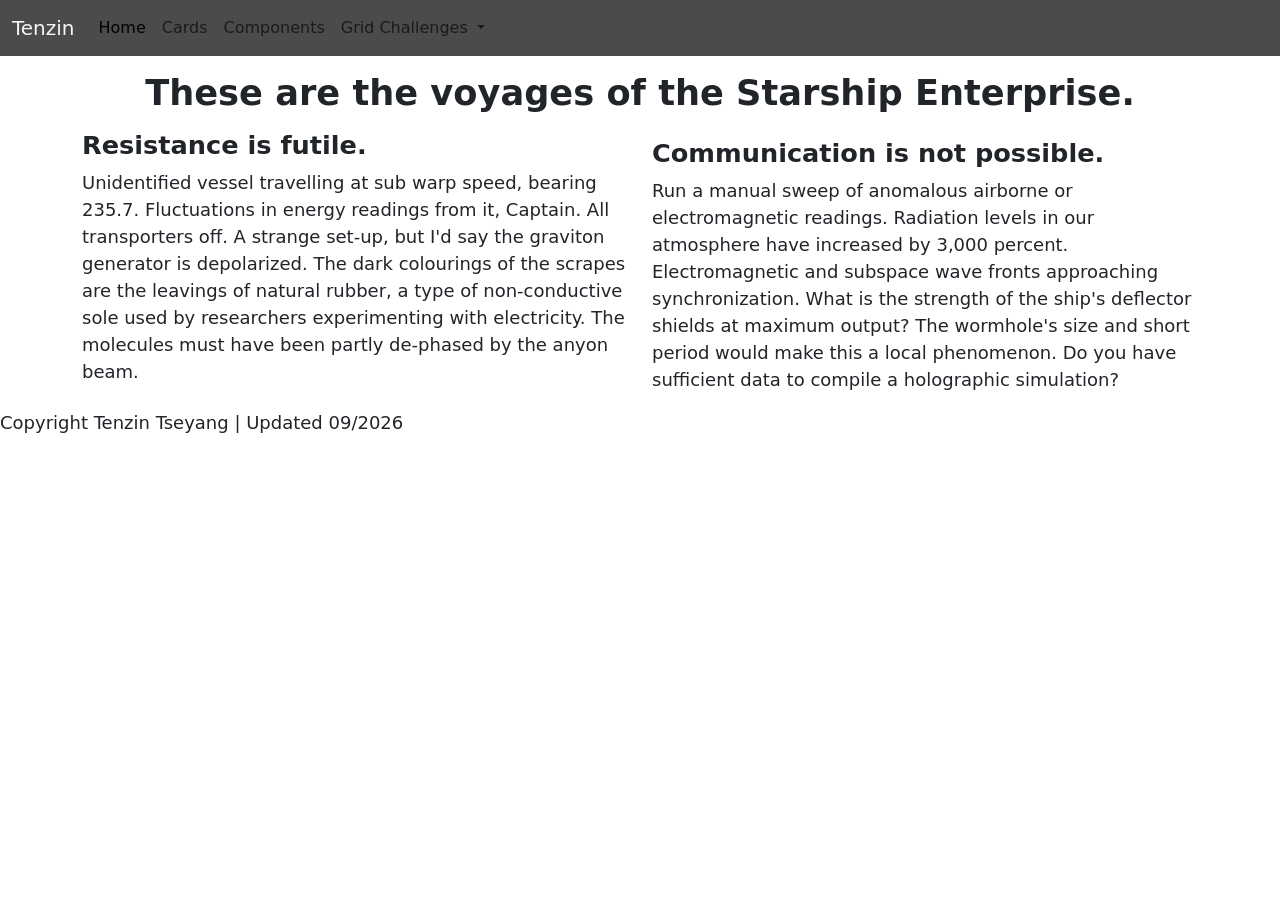
==== index.html @ 37553d27 "copy" ====
<!doctype html>
<html lang="en">
  <head>
    <meta charset="utf-8">
    <meta name="viewport" content="width=device-width, initial-scale=1">
    <title>Bootstrap demo</title>
    <link href="https://cdn.jsdelivr.net/npm/bootstrap@5.3.8/dist/css/bootstrap.min.css" rel="stylesheet" integrity="sha384-sRIl4kxILFvY47J16cr9ZwB07vP4J8+LH7qKQnuqkuIAvNWLzeN8tE5YBujZqJLB" crossorigin="anonymous">
    <link rel="stylesheet" href="css/style.css">
<!-- Google Fonts -->
    <link rel="preconnect" href="https://fonts.googleapis.com">
      <link rel="preconnect" href="https://fonts.gstatic.com" crossorigin>
      <link href="https://fonts.googleapis.com/css2?family=Poppins:ital,wght@0,100;0,200;0,300;0,400;0,500;0,600;0,700;0,800;0,900;1,100;1,200;1,300;1,400;1,500;1,600;1,700;1,800;1,900&display=swap" rel="stylesheet">
  </head>
  <body>
    <nav class="navbar navbar-expand-lg bg-body-tertiary sticky-top">
      <div class="container-fluid">
        <a class="navbar-brand" href="#">Tenzin</a>
        <button class="navbar-toggler" type="button" data-bs-toggle="collapse" data-bs-target="#navbarNavDropdown" aria-controls="navbarNavDropdown" aria-expanded="false" aria-label="Toggle navigation">
          <span class="navbar-toggler-icon"></span>
        </button>
        <div class="collapse navbar-collapse" id="navbarNavDropdown">
          <ul class="navbar-nav">
            <li class="nav-item">
              <a class="nav-link active" aria-current="page" href="#">Home</a>
            </li>
            <li class="nav-item">
              <a class="nav-link" href="#">Cards</a>
            </li>
            <li class="nav-item">
              <a class="nav-link" href="#">Components</a>
            </li>
            <li class="nav-item dropdown">
              <a class="nav-link dropdown-toggle" href="#" role="button" data-bs-toggle="dropdown" aria-expanded="false">
                Grid Challenges
              </a>
              <ul class="dropdown-menu">
                <li><a class="dropdown-item" href="#">Challenge 1</a></li>
                <li><a class="dropdown-item" href="#">Challenge 2</a></li>
                <li><a class="dropdown-item" href="#">Challenge 3</a></li>
              </ul>
            </li>
          </ul>
        </div>
      </div>
    </nav>
    <div class="container-lg">
        <div class="row pt-3">
          <div class="text-center">
            <h1>These are the voyages of the Starship Enterprise.</h1>
          </div>
        <div class="col lg-6 pt-2">
          <h2>Resistance is futile.</h2>
          <p>Unidentified vessel travelling at sub warp speed, bearing 235.7. Fluctuations in energy readings from it, Captain. All transporters off. A strange set-up, but I'd say the graviton generator is depolarized. The dark colourings of the scrapes are the leavings of natural rubber, a type of non-conductive sole used by researchers experimenting with electricity. The molecules must have been partly de-phased by the anyon beam.</p></div>
        <div class="col lg-6 pt-3">
          <h2>Communication is not possible.</h2>
          <p>Run a manual sweep of anomalous airborne or electromagnetic readings. Radiation levels in our atmosphere have increased by 3,000 percent. Electromagnetic and subspace wave fronts approaching synchronization. What is the strength of the ship's deflector shields at maximum output? The wormhole's size and short period would make this a local phenomenon. Do you have sufficient data to compile a holographic simulation?</p></div>

      </div>
    </div> <!-- Close container -->
    <div class="footer.footer-cy">
      <p>Copyright Tenzin Tseyang | Updated 09/2026</p>
    </div>

    <script src="https://cdn.jsdelivr.net/npm/bootstrap@5.3.8/dist/js/bootstrap.bundle.min.js" integrity="sha384-FKyoEForCGlyvwx9Hj09JcYn3nv7wiPVlz7YYwJrWVcXK/BmnVDxM+D2scQbITxI" crossorigin="anonymous"></script>
  </body>
</html>
---- css/style.css ----
@charset "UTF-8";
/*CSS Document*/

.pink-col{
    background-color: pink;
    color: white;
}

.purple-col{
    background-color: purple;
    color: white;
}
.blue-col{
    background-color: blue;
    color:white;
}

.poppins-thin {
    font-family: "Poppins", sans-serif;
    font-weight: 100;
    font-style: normal;
}

.poppins-extralight {
    font-family: "Poppins", sans-serif;
    font-weight: 200;
    font-style: normal;
}

.poppins-light {
    font-family: "Poppins", sans-serif;
    font-weight: 300;
    font-style: normal;
}

.poppins-regular {
    font-family: "Poppins", sans-serif;
    font-weight: 400;
    font-style: normal;
}

.poppins-medium {
    font-family: "Poppins", sans-serif;
    font-weight: 500;
    font-style: normal;
}

.poppins-semibold {
    font-family: "Poppins", sans-serif;
    font-weight: 600;
    font-style: normal;
}

.poppins-bold {
    font-family: "Poppins", sans-serif;
    font-weight: 700;
    font-style: normal;
}

.poppins-extrabold {
    font-family: "Poppins", sans-serif;
    font-weight: 800;
    font-style: normal;
}

.poppins-black {
    font-family: "Poppins", sans-serif;
    font-weight: 900;
    font-style: normal;
}

.poppins-thin-italic {
    font-family: "Poppins", sans-serif;
    font-weight: 100;
    font-style: italic;
}

.poppins-extralight-italic {
    font-family: "Poppins", sans-serif;
    font-weight: 200;
    font-style: italic;
}

.poppins-light-italic {
    font-family: "Poppins", sans-serif;
    font-weight: 300;
    font-style: italic;
}

.poppins-regular-italic {
    font-family: "Poppins", sans-serif;
    font-weight: 400;
    font-style: italic;
}

.poppins-medium-italic {
    font-family: "Poppins", sans-serif;
    font-weight: 500;
    font-style: italic;
}

.poppins-semibold-italic {
    font-family: "Poppins", sans-serif;
    font-weight: 600;
    font-style: italic;
}

.poppins-bold-italic {
    font-family: "Poppins", sans-serif;
    font-weight: 700;
    font-style: italic;
}

.poppins-extrabold-italic {
    font-family: "Poppins", sans-serif;
    font-weight: 800;
    font-style: italic;
}

.poppins-black-italic {
    font-family: "Poppins", sans-serif;
    font-weight: 900;
    font-style: italic;
}

h1{
    font-size: 2.2rem;
    font-weight: 700;
}

h2{
    font-size: 1.60rem;
    font-weight: 700;
}

h3{
    font-size: 1.45rem;
    font-weight: 700;
}

h4{
    font-size: 1.30rem;
    font-weight: 400;
}

p{
    font-size: 18px;
    font-weight: 400;
}

.bg-body-tertiary{
    background-color: rgba(75,75,75,1.0) !important;
}
.navbar-brand{
    color:rgba(245,245,245,1.00) !important;
}
.navlink{
    color:rgba(200,200,200,1.00) !important;
}
.navlink:hover{
    color:#ffffff !important;
}
.navbar.active{
    color:#ffffff !important;
}
.navbar.toggler{
    filter: invert(100%) 
}
.footer-cy{
    text-align:center
}
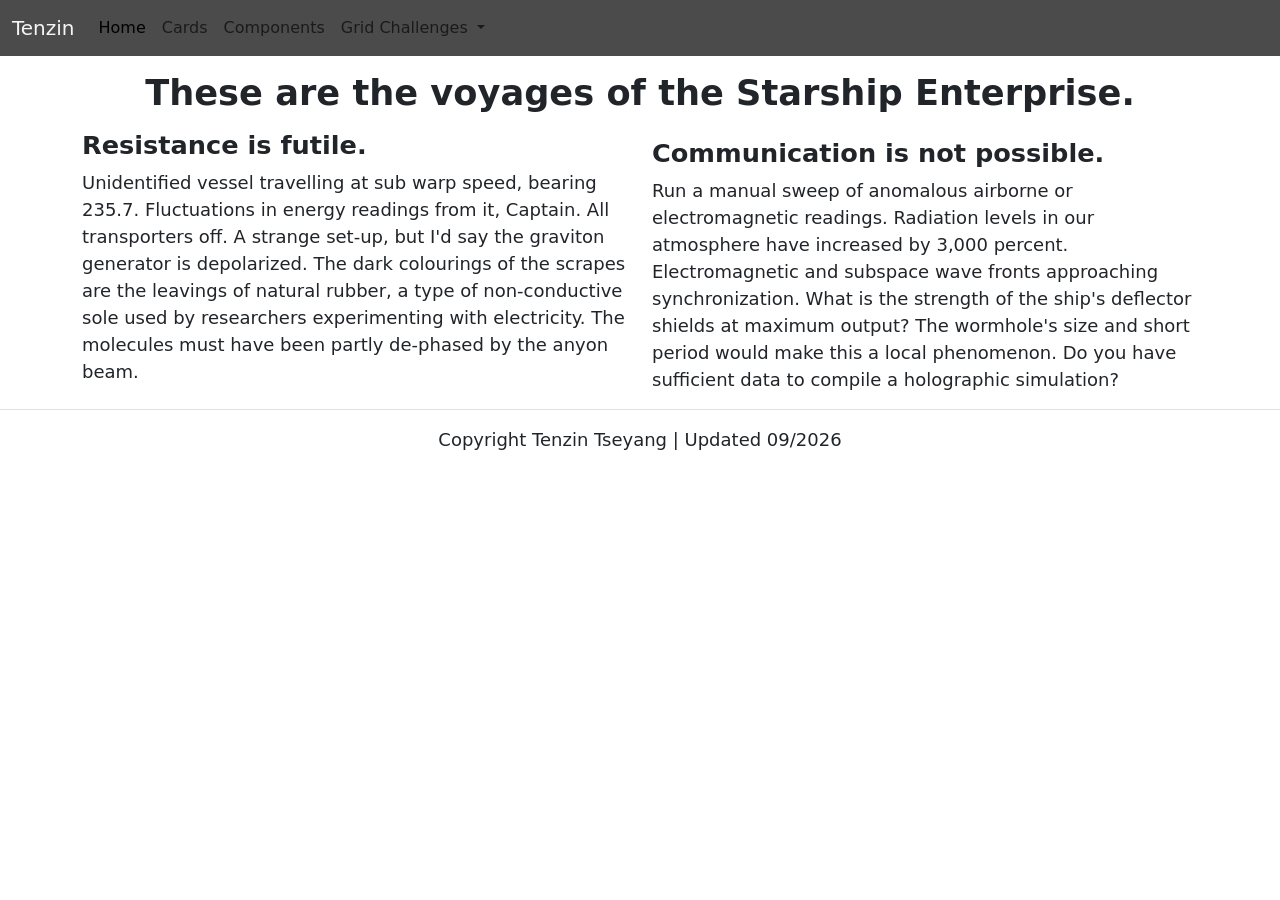
==== commit ebf5cb8a: "footer" ====
--- a/index.html
+++ b/index.html
@@ -57,7 +57,7 @@
 
       </div>
     </div> <!-- Close container -->
-    <div class="footer.footer-cy">
+    <div class="footer footer-tt border-top py-3">
       <p>Copyright Tenzin Tseyang | Updated 09/2026</p>
     </div>
 
--- a/css/style.css
+++ b/css/style.css
@@ -166,6 +166,6 @@
 .navbar.toggler{
     filter: invert(100%) 
 }
-.footer-cy{
+.footer-tt{
     text-align:center
 }
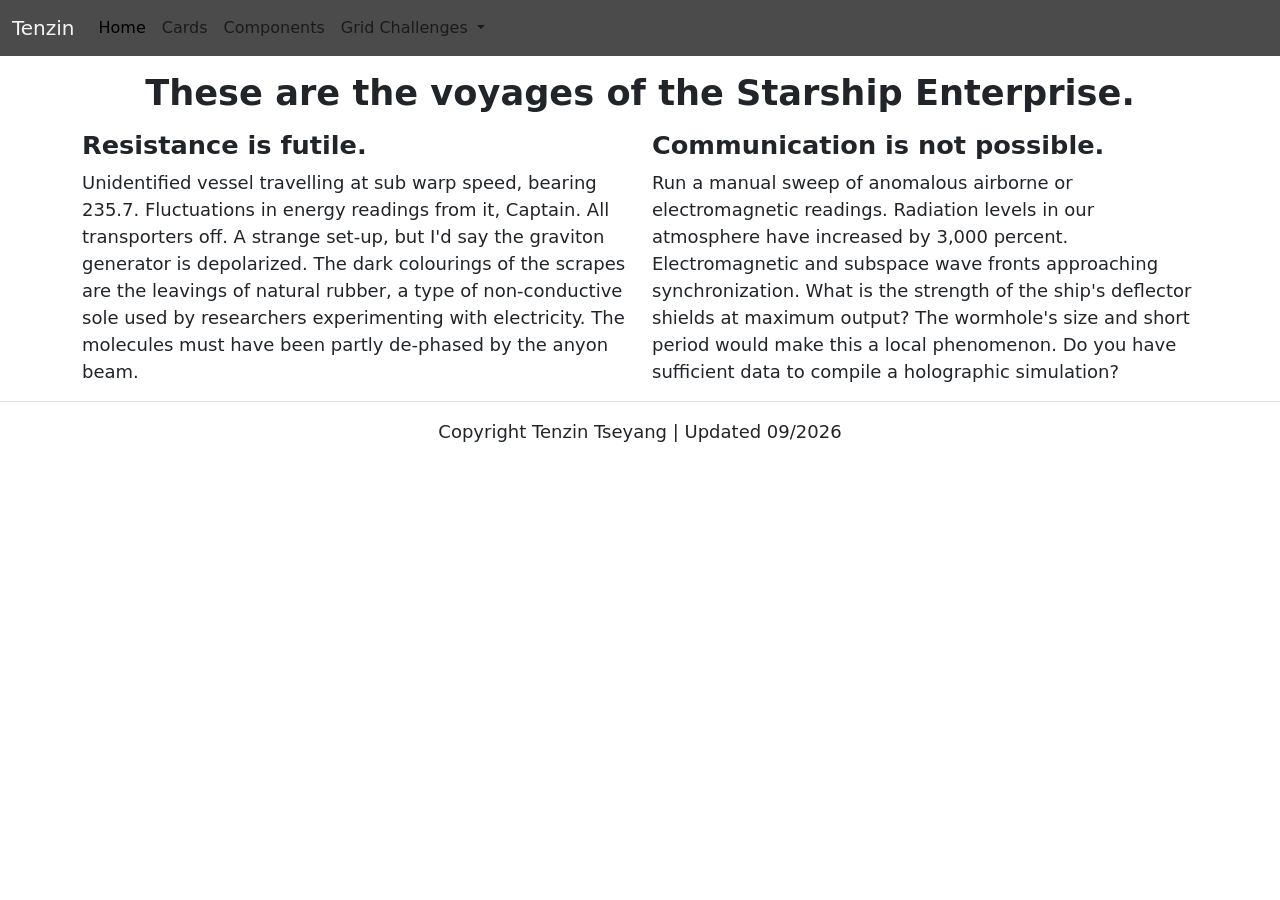
==== commit 6c368ac1: "save" ====
--- a/index.html
+++ b/index.html
@@ -24,43 +24,44 @@
               <a class="nav-link active" aria-current="page" href="#">Home</a>
             </li>
             <li class="nav-item">
-              <a class="nav-link" href="#">Cards</a>
+              <a class="nav-link" href="subpages/cards.html">Cards</a>
             </li>
             <li class="nav-item">
-              <a class="nav-link" href="#">Components</a>
+              <a class="nav-link" href="subpages/component.html">Components</a>
             </li>
             <li class="nav-item dropdown">
               <a class="nav-link dropdown-toggle" href="#" role="button" data-bs-toggle="dropdown" aria-expanded="false">
                 Grid Challenges
               </a>
               <ul class="dropdown-menu">
-                <li><a class="dropdown-item" href="#">Challenge 1</a></li>
-                <li><a class="dropdown-item" href="#">Challenge 2</a></li>
-                <li><a class="dropdown-item" href="#">Challenge 3</a></li>
+                <li><a class="dropdown-item" href="gridChallenges/grid1.html">Challenge 1</a></li>
+                <li><a class="dropdown-item" href="gridChallenges/grid2.html">Challenge 2</a></li>
+                <li><a class="dropdown-item" href="gridChallenges/grid3.html">Challenge 3</a></li>
               </ul>
             </li>
           </ul>
         </div>
       </div>
     </nav>
+    
     <div class="container-lg">
-        <div class="row pt-3">
-          <div class="text-center">
+      <div class="row pt-3">
+        <div class="text-center">
             <h1>These are the voyages of the Starship Enterprise.</h1>
-          </div>
+        </div>
         <div class="col lg-6 pt-2">
           <h2>Resistance is futile.</h2>
           <p>Unidentified vessel travelling at sub warp speed, bearing 235.7. Fluctuations in energy readings from it, Captain. All transporters off. A strange set-up, but I'd say the graviton generator is depolarized. The dark colourings of the scrapes are the leavings of natural rubber, a type of non-conductive sole used by researchers experimenting with electricity. The molecules must have been partly de-phased by the anyon beam.</p></div>
-        <div class="col lg-6 pt-3">
+        <div class="col lg-6 pt-2">
           <h2>Communication is not possible.</h2>
           <p>Run a manual sweep of anomalous airborne or electromagnetic readings. Radiation levels in our atmosphere have increased by 3,000 percent. Electromagnetic and subspace wave fronts approaching synchronization. What is the strength of the ship's deflector shields at maximum output? The wormhole's size and short period would make this a local phenomenon. Do you have sufficient data to compile a holographic simulation?</p></div>
 
+
       </div>
-    </div> <!-- Close container -->
-    <div class="footer footer-tt border-top py-3">
-      <p>Copyright Tenzin Tseyang | Updated 09/2026</p>
-    </div>
-
+  </div> <!-- Close container -->
+  <div class="footer footer-tt border-top py-3">
+    <p>Copyright Tenzin Tseyang | Updated 09/2026</p>
+</div>
     <script src="https://cdn.jsdelivr.net/npm/bootstrap@5.3.8/dist/js/bootstrap.bundle.min.js" integrity="sha384-FKyoEForCGlyvwx9Hj09JcYn3nv7wiPVlz7YYwJrWVcXK/BmnVDxM+D2scQbITxI" crossorigin="anonymous"></script>
   </body>
 </html>
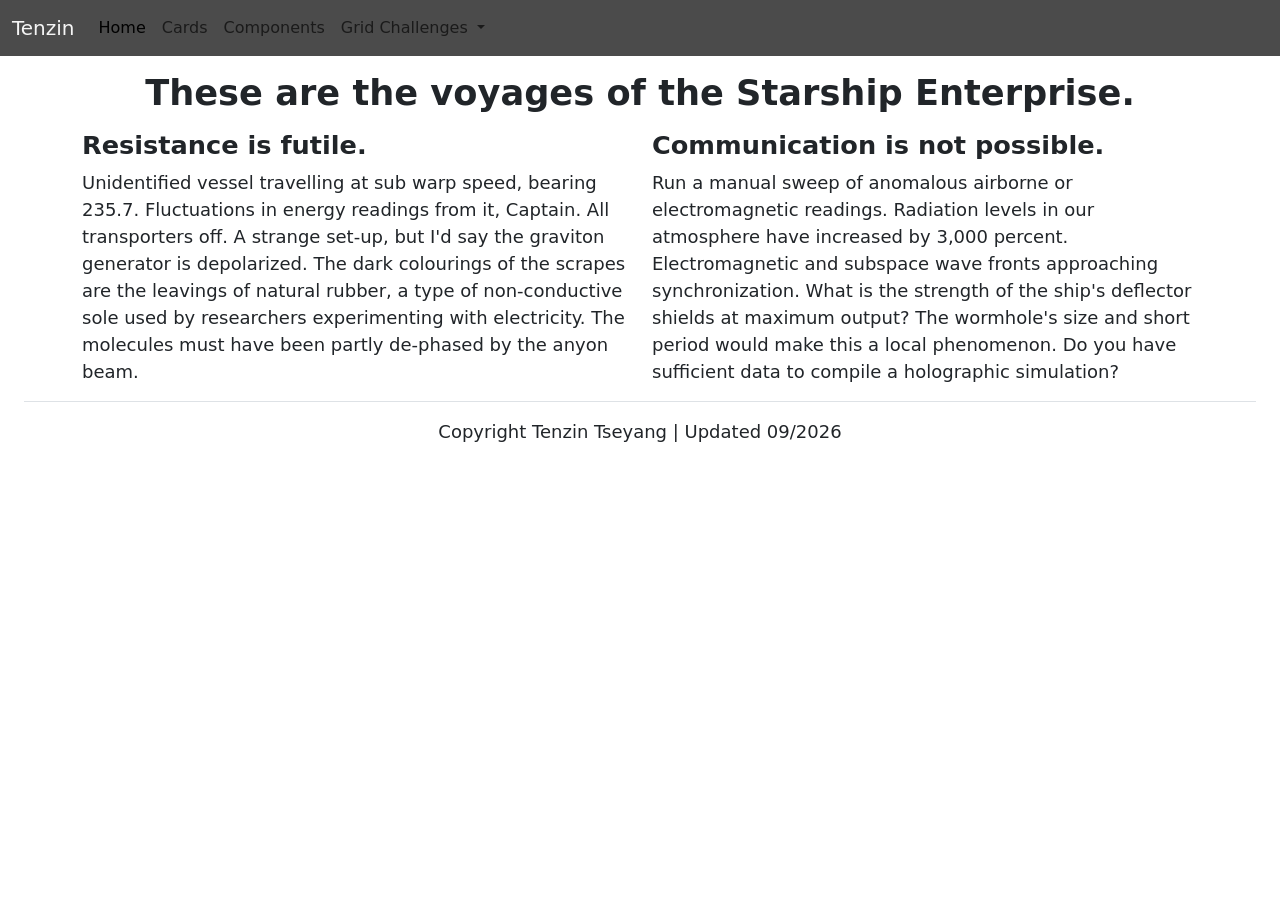
==== commit 3eae18fe: "save" ====
--- a/index.html
+++ b/index.html
@@ -59,7 +59,7 @@
 
       </div>
   </div> <!-- Close container -->
-  <div class="footer footer-tt border-top py-3">
+<div class="footer footer-tt border-top py-3 mx-4">
     <p>Copyright Tenzin Tseyang | Updated 09/2026</p>
 </div>
     <script src="https://cdn.jsdelivr.net/npm/bootstrap@5.3.8/dist/js/bootstrap.bundle.min.js" integrity="sha384-FKyoEForCGlyvwx9Hj09JcYn3nv7wiPVlz7YYwJrWVcXK/BmnVDxM+D2scQbITxI" crossorigin="anonymous"></script>
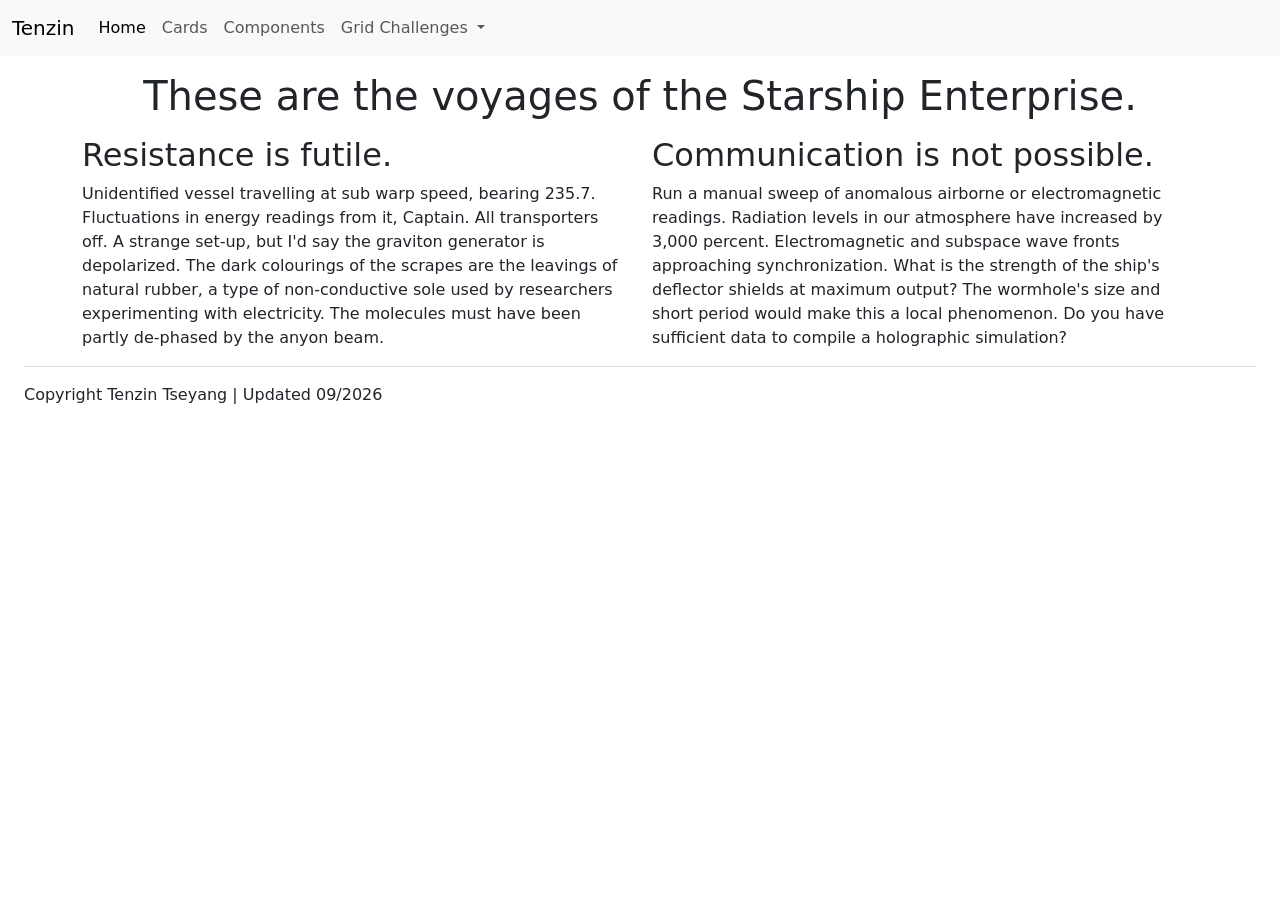
==== commit eae5d481: "sa" ====
--- a/index.html
+++ b/index.html
@@ -5,7 +5,7 @@
     <meta name="viewport" content="width=device-width, initial-scale=1">
     <title>Bootstrap demo</title>
     <link href="https://cdn.jsdelivr.net/npm/bootstrap@5.3.8/dist/css/bootstrap.min.css" rel="stylesheet" integrity="sha384-sRIl4kxILFvY47J16cr9ZwB07vP4J8+LH7qKQnuqkuIAvNWLzeN8tE5YBujZqJLB" crossorigin="anonymous">
-    <link rel="stylesheet" href="css/style.css">
+    <link rel="stylesheet" href="..css/style.css">
 <!-- Google Fonts -->
     <link rel="preconnect" href="https://fonts.googleapis.com">
       <link rel="preconnect" href="https://fonts.gstatic.com" crossorigin>
@@ -60,7 +60,7 @@
       </div>
   </div> <!-- Close container -->
 <div class="footer footer-tt border-top py-3 mx-4">
-    <p>Copyright Tenzin Tseyang | Updated 09/2026</p>
+    <p class="footer-text">Copyright Tenzin Tseyang | Updated 09/2026</p>
 </div>
     <script src="https://cdn.jsdelivr.net/npm/bootstrap@5.3.8/dist/js/bootstrap.bundle.min.js" integrity="sha384-FKyoEForCGlyvwx9Hj09JcYn3nv7wiPVlz7YYwJrWVcXK/BmnVDxM+D2scQbITxI" crossorigin="anonymous"></script>
   </body>
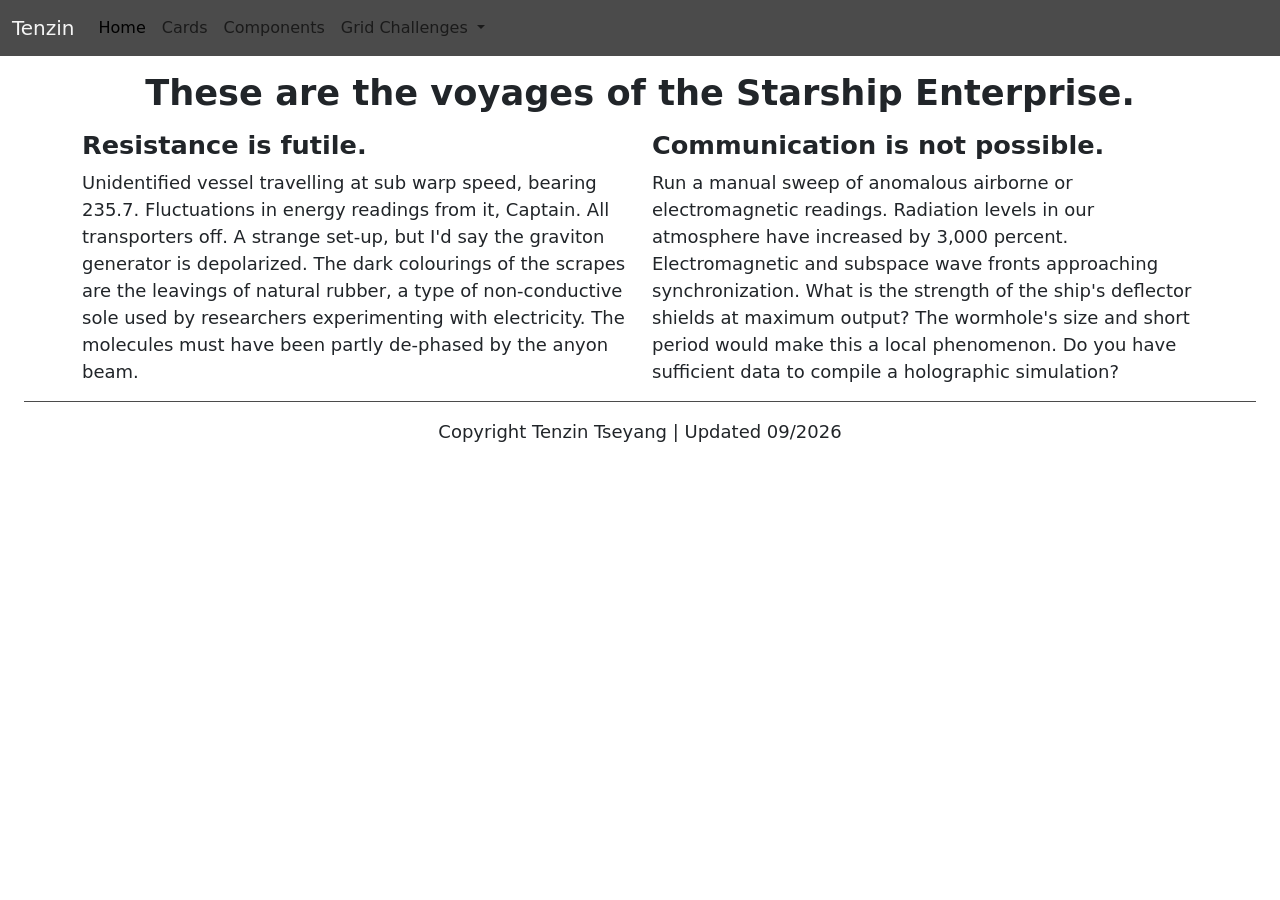
==== commit 4429752a: "save" ====
--- a/index.html
+++ b/index.html
@@ -5,7 +5,7 @@
     <meta name="viewport" content="width=device-width, initial-scale=1">
     <title>Bootstrap demo</title>
     <link href="https://cdn.jsdelivr.net/npm/bootstrap@5.3.8/dist/css/bootstrap.min.css" rel="stylesheet" integrity="sha384-sRIl4kxILFvY47J16cr9ZwB07vP4J8+LH7qKQnuqkuIAvNWLzeN8tE5YBujZqJLB" crossorigin="anonymous">
-    <link rel="stylesheet" href="..css/style.css">
+    <link rel="stylesheet" href="css/style.css">
 <!-- Google Fonts -->
     <link rel="preconnect" href="https://fonts.googleapis.com">
       <link rel="preconnect" href="https://fonts.gstatic.com" crossorigin>
--- a/css/style.css
+++ b/css/style.css
@@ -0,0 +1,173 @@
+@charset "UTF-8";
+/*CSS Document*/
+
+.pink-col{
+    background-color: pink;
+    color: white;
+}
+
+.purple-col{
+    background-color: purple;
+    color: white;
+}
+.blue-col{
+    background-color: blue;
+    color:white;
+}
+
+.poppins-thin {
+    font-family: "Poppins", sans-serif;
+    font-weight: 100;
+    font-style: normal;
+}
+
+.poppins-extralight {
+    font-family: "Poppins", sans-serif;
+    font-weight: 200;
+    font-style: normal;
+}
+
+.poppins-light {
+    font-family: "Poppins", sans-serif;
+    font-weight: 300;
+    font-style: normal;
+}
+
+.poppins-regular {
+    font-family: "Poppins", sans-serif;
+    font-weight: 400;
+    font-style: normal;
+}
+
+.poppins-medium {
+    font-family: "Poppins", sans-serif;
+    font-weight: 500;
+    font-style: normal;
+}
+
+.poppins-semibold {
+    font-family: "Poppins", sans-serif;
+    font-weight: 600;
+    font-style: normal;
+}
+
+.poppins-bold {
+    font-family: "Poppins", sans-serif;
+    font-weight: 700;
+    font-style: normal;
+}
+
+.poppins-extrabold {
+    font-family: "Poppins", sans-serif;
+    font-weight: 800;
+    font-style: normal;
+}
+
+.poppins-black {
+    font-family: "Poppins", sans-serif;
+    font-weight: 900;
+    font-style: normal;
+}
+
+.poppins-thin-italic {
+    font-family: "Poppins", sans-serif;
+    font-weight: 100;
+    font-style: italic;
+}
+
+.poppins-extralight-italic {
+    font-family: "Poppins", sans-serif;
+    font-weight: 200;
+    font-style: italic;
+}
+
+.poppins-light-italic {
+    font-family: "Poppins", sans-serif;
+    font-weight: 300;
+    font-style: italic;
+}
+
+.poppins-regular-italic {
+    font-family: "Poppins", sans-serif;
+    font-weight: 400;
+    font-style: italic;
+}
+
+.poppins-medium-italic {
+    font-family: "Poppins", sans-serif;
+    font-weight: 500;
+    font-style: italic;
+}
+
+.poppins-semibold-italic {
+    font-family: "Poppins", sans-serif;
+    font-weight: 600;
+    font-style: italic;
+}
+
+.poppins-bold-italic {
+    font-family: "Poppins", sans-serif;
+    font-weight: 700;
+    font-style: italic;
+}
+
+.poppins-extrabold-italic {
+    font-family: "Poppins", sans-serif;
+    font-weight: 800;
+    font-style: italic;
+}
+
+.poppins-black-italic {
+    font-family: "Poppins", sans-serif;
+    font-weight: 900;
+    font-style: italic;
+}
+
+h1{
+    font-size: 2.2rem;
+    font-weight: 700;
+}
+
+h2{
+    font-size: 1.60rem;
+    font-weight: 700;
+}
+
+h3{
+    font-size: 1.45rem;
+    font-weight: 700;
+}
+
+h4{
+    font-size: 1.30rem;
+    font-weight: 400;
+}
+
+p{
+    font-size: 18px;
+    font-weight: 400;
+}
+
+.bg-body-tertiary{
+    background-color: rgba(75,75,75,1.0) !important;
+}
+.navbar-brand{
+    color:rgba(245,245,245,1.00) !important;
+}
+.navlink{
+    color:rgba(200,200,200,1.00) !important;
+}
+.navlink:hover{
+    color:#ffffff !important;
+}
+.navbar.active{
+    color:#ffffff !important;
+}
+.navbar.toggler{
+    filter: invert(100%) 
+}
+.footer-tt{
+    text-align:center;
+    border-color: rgba(75,75,75,1.0) !important;
+}
+.footer-text{font}
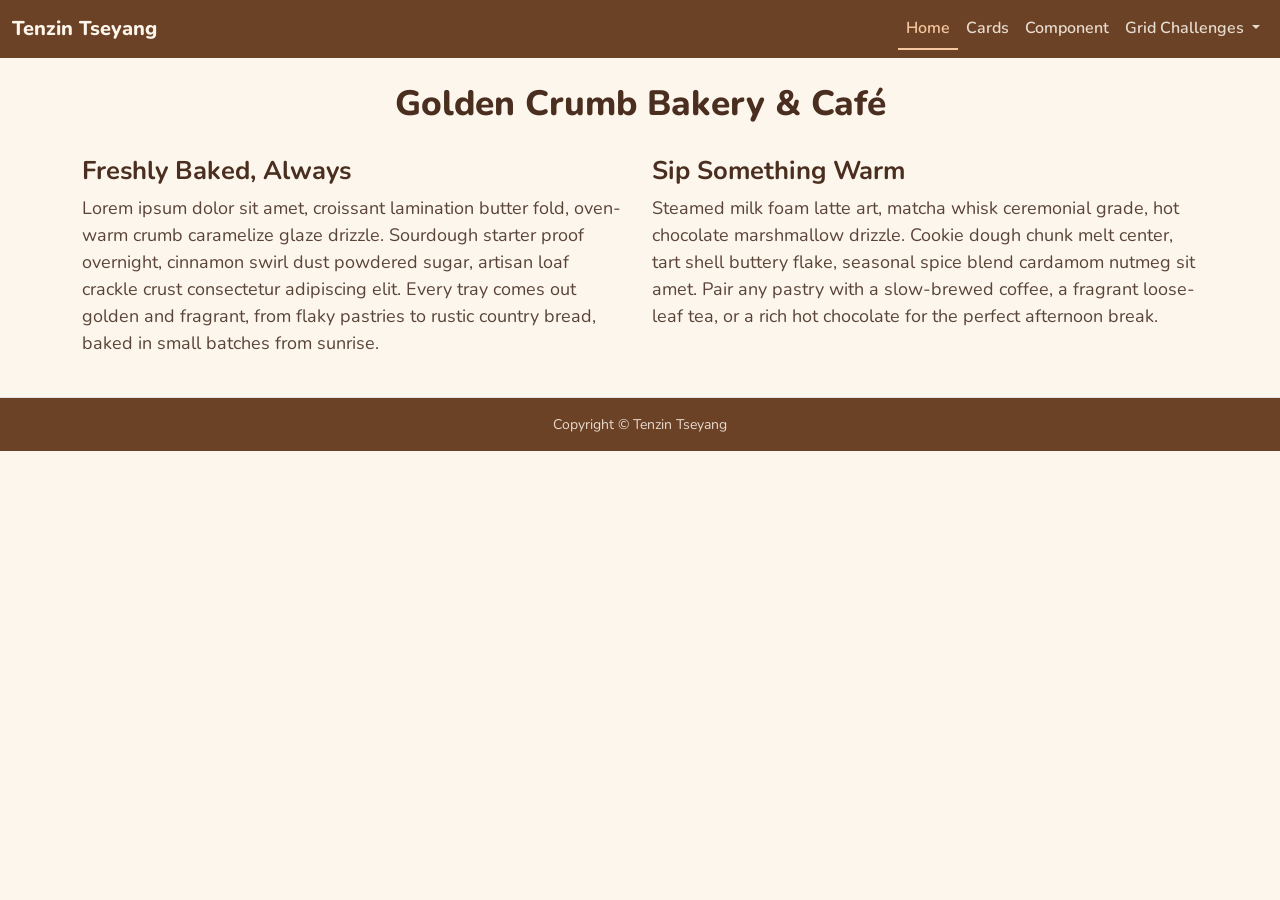
==== commit 250e084b: "Complete Bootstrap assignment and responsive design Co-Authored-By: Claude Sonnet 5 <noreply@anthrop" ====
--- a/index.html
+++ b/index.html
@@ -3,65 +3,68 @@
   <head>
     <meta charset="utf-8">
     <meta name="viewport" content="width=device-width, initial-scale=1">
-    <title>Bootstrap demo</title>
+    <title>Golden Crumb Bakery &amp; Café</title>
     <link href="https://cdn.jsdelivr.net/npm/bootstrap@5.3.8/dist/css/bootstrap.min.css" rel="stylesheet" integrity="sha384-sRIl4kxILFvY47J16cr9ZwB07vP4J8+LH7qKQnuqkuIAvNWLzeN8tE5YBujZqJLB" crossorigin="anonymous">
     <link rel="stylesheet" href="css/style.css">
 <!-- Google Fonts -->
     <link rel="preconnect" href="https://fonts.googleapis.com">
-      <link rel="preconnect" href="https://fonts.gstatic.com" crossorigin>
-      <link href="https://fonts.googleapis.com/css2?family=Poppins:ital,wght@0,100;0,200;0,300;0,400;0,500;0,600;0,700;0,800;0,900;1,100;1,200;1,300;1,400;1,500;1,600;1,700;1,800;1,900&display=swap" rel="stylesheet">
+    <link rel="preconnect" href="https://fonts.gstatic.com" crossorigin>
+    <link href="https://fonts.googleapis.com/css2?family=Nunito:wght@400;600;700;800&display=swap" rel="stylesheet">
   </head>
   <body>
-    <nav class="navbar navbar-expand-lg bg-body-tertiary sticky-top">
+    <nav class="navbar navbar-expand-lg navbar-bakery sticky-top">
       <div class="container-fluid">
-        <a class="navbar-brand" href="#">Tenzin</a>
+        <a class="navbar-brand" href="index.html">Tenzin Tseyang</a>
         <button class="navbar-toggler" type="button" data-bs-toggle="collapse" data-bs-target="#navbarNavDropdown" aria-controls="navbarNavDropdown" aria-expanded="false" aria-label="Toggle navigation">
           <span class="navbar-toggler-icon"></span>
         </button>
         <div class="collapse navbar-collapse" id="navbarNavDropdown">
-          <ul class="navbar-nav">
+          <ul class="navbar-nav ms-auto">
             <li class="nav-item">
-              <a class="nav-link active" aria-current="page" href="#">Home</a>
+              <a class="nav-link active" aria-current="page" href="index.html">Home</a>
             </li>
             <li class="nav-item">
               <a class="nav-link" href="subpages/cards.html">Cards</a>
             </li>
             <li class="nav-item">
-              <a class="nav-link" href="subpages/component.html">Components</a>
+              <a class="nav-link" href="subpages/component.html">Component</a>
             </li>
             <li class="nav-item dropdown">
               <a class="nav-link dropdown-toggle" href="#" role="button" data-bs-toggle="dropdown" aria-expanded="false">
                 Grid Challenges
               </a>
-              <ul class="dropdown-menu">
-                <li><a class="dropdown-item" href="gridChallenges/grid1.html">Challenge 1</a></li>
-                <li><a class="dropdown-item" href="gridChallenges/grid2.html">Challenge 2</a></li>
-                <li><a class="dropdown-item" href="gridChallenges/grid3.html">Challenge 3</a></li>
+              <ul class="dropdown-menu dropdown-menu-end">
+                <li><a class="dropdown-item" href="gridChallenges/grid1.html">Grid Challenge 1</a></li>
+                <li><a class="dropdown-item" href="gridChallenges/grid2.html">Grid Challenge 2</a></li>
+                <li><a class="dropdown-item" href="gridChallenges/grid3.html">Grid Challenge 3</a></li>
               </ul>
             </li>
           </ul>
         </div>
       </div>
     </nav>
-    
+
     <div class="container-lg">
-      <div class="row pt-3">
-        <div class="text-center">
-            <h1>These are the voyages of the Starship Enterprise.</h1>
+      <div class="row pt-4">
+        <div class="col-12 text-center pb-2">
+          <h1>Golden Crumb Bakery &amp; Café</h1>
         </div>
-        <div class="col lg-6 pt-2">
-          <h2>Resistance is futile.</h2>
-          <p>Unidentified vessel travelling at sub warp speed, bearing 235.7. Fluctuations in energy readings from it, Captain. All transporters off. A strange set-up, but I'd say the graviton generator is depolarized. The dark colourings of the scrapes are the leavings of natural rubber, a type of non-conductive sole used by researchers experimenting with electricity. The molecules must have been partly de-phased by the anyon beam.</p></div>
-        <div class="col lg-6 pt-2">
-          <h2>Communication is not possible.</h2>
-          <p>Run a manual sweep of anomalous airborne or electromagnetic readings. Radiation levels in our atmosphere have increased by 3,000 percent. Electromagnetic and subspace wave fronts approaching synchronization. What is the strength of the ship's deflector shields at maximum output? The wormhole's size and short period would make this a local phenomenon. Do you have sufficient data to compile a holographic simulation?</p></div>
+      </div>
+      <div class="row pb-4">
+        <div class="col-12 col-lg-6 pt-3">
+          <h2>Freshly Baked, Always</h2>
+          <p>Lorem ipsum dolor sit amet, croissant lamination butter fold, oven-warm crumb caramelize glaze drizzle. Sourdough starter proof overnight, cinnamon swirl dust powdered sugar, artisan loaf crackle crust consectetur adipiscing elit. Every tray comes out golden and fragrant, from flaky pastries to rustic country bread, baked in small batches from sunrise.</p>
+        </div>
+        <div class="col-12 col-lg-6 pt-3">
+          <h2>Sip Something Warm</h2>
+          <p>Steamed milk foam latte art, matcha whisk ceremonial grade, hot chocolate marshmallow drizzle. Cookie dough chunk melt center, tart shell buttery flake, seasonal spice blend cardamom nutmeg sit amet. Pair any pastry with a slow-brewed coffee, a fragrant loose-leaf tea, or a rich hot chocolate for the perfect afternoon break.</p>
+        </div>
+      </div>
+    </div> <!-- Close container -->
 
-
-      </div>
-  </div> <!-- Close container -->
-<div class="footer footer-tt border-top py-3 mx-4">
-    <p class="footer-text">Copyright Tenzin Tseyang | Updated 09/2026</p>
-</div>
+    <div class="footer-bakery border-top py-3">
+      <p>Copyright &copy; Tenzin Tseyang</p>
+    </div>
     <script src="https://cdn.jsdelivr.net/npm/bootstrap@5.3.8/dist/js/bootstrap.bundle.min.js" integrity="sha384-FKyoEForCGlyvwx9Hj09JcYn3nv7wiPVlz7YYwJrWVcXK/BmnVDxM+D2scQbITxI" crossorigin="anonymous"></script>
   </body>
 </html>
--- a/css/style.css
+++ b/css/style.css
@@ -1,173 +1,184 @@
 @charset "UTF-8";
 /*CSS Document*/
 
-.pink-col{
-    background-color: pink;
-    color: white;
-}
-
-.purple-col{
-    background-color: purple;
-    color: white;
-}
-.blue-col{
-    background-color: blue;
-    color:white;
-}
-
-.poppins-thin {
-    font-family: "Poppins", sans-serif;
-    font-weight: 100;
-    font-style: normal;
-}
-
-.poppins-extralight {
-    font-family: "Poppins", sans-serif;
-    font-weight: 200;
-    font-style: normal;
-}
-
-.poppins-light {
-    font-family: "Poppins", sans-serif;
-    font-weight: 300;
-    font-style: normal;
-}
-
-.poppins-regular {
-    font-family: "Poppins", sans-serif;
+/* ---------- Google Font: Nunito (static weights, not variable) ---------- */
+.nunito-regular {
+    font-family: "Nunito", sans-serif;
     font-weight: 400;
     font-style: normal;
 }
 
-.poppins-medium {
-    font-family: "Poppins", sans-serif;
-    font-weight: 500;
-    font-style: normal;
-}
-
-.poppins-semibold {
-    font-family: "Poppins", sans-serif;
+.nunito-semibold {
+    font-family: "Nunito", sans-serif;
     font-weight: 600;
     font-style: normal;
 }
 
-.poppins-bold {
-    font-family: "Poppins", sans-serif;
+.nunito-bold {
+    font-family: "Nunito", sans-serif;
     font-weight: 700;
     font-style: normal;
 }
 
-.poppins-extrabold {
-    font-family: "Poppins", sans-serif;
+.nunito-extrabold {
+    font-family: "Nunito", sans-serif;
     font-weight: 800;
     font-style: normal;
 }
 
-.poppins-black {
-    font-family: "Poppins", sans-serif;
-    font-weight: 900;
-    font-style: normal;
+/* ---------- Base typography ---------- */
+body {
+    font-family: "Nunito", sans-serif;
+    font-weight: 400;
+    background-color: #FDF6EC;
+    color: #5A4438;
 }
 
-.poppins-thin-italic {
-    font-family: "Poppins", sans-serif;
-    font-weight: 100;
-    font-style: italic;
+h1 {
+    font-family: "Nunito", sans-serif;
+    font-size: 2.2rem;
+    font-weight: 800;
+    color: #4A2E1F;
 }
 
-.poppins-extralight-italic {
-    font-family: "Poppins", sans-serif;
-    font-weight: 200;
-    font-style: italic;
+h2 {
+    font-family: "Nunito", sans-serif;
+    font-size: 1.60rem;
+    font-weight: 700;
+    color: #4A2E1F;
 }
 
-.poppins-light-italic {
-    font-family: "Poppins", sans-serif;
-    font-weight: 300;
-    font-style: italic;
+h3 {
+    font-family: "Nunito", sans-serif;
+    font-size: 1.45rem;
+    font-weight: 700;
+    color: #4A2E1F;
 }
 
-.poppins-regular-italic {
-    font-family: "Poppins", sans-serif;
-    font-weight: 400;
-    font-style: italic;
+h4 {
+    font-family: "Nunito", sans-serif;
+    font-size: 1.30rem;
+    font-weight: 600;
+    color: #4A2E1F;
 }
 
-.poppins-medium-italic {
-    font-family: "Poppins", sans-serif;
-    font-weight: 500;
-    font-style: italic;
-}
-
-.poppins-semibold-italic {
-    font-family: "Poppins", sans-serif;
-    font-weight: 600;
-    font-style: italic;
-}
-
-.poppins-bold-italic {
-    font-family: "Poppins", sans-serif;
-    font-weight: 700;
-    font-style: italic;
-}
-
-.poppins-extrabold-italic {
-    font-family: "Poppins", sans-serif;
-    font-weight: 800;
-    font-style: italic;
-}
-
-.poppins-black-italic {
-    font-family: "Poppins", sans-serif;
-    font-weight: 900;
-    font-style: italic;
-}
-
-h1{
-    font-size: 2.2rem;
-    font-weight: 700;
-}
-
-h2{
-    font-size: 1.60rem;
-    font-weight: 700;
-}
-
-h3{
-    font-size: 1.45rem;
-    font-weight: 700;
-}
-
-h4{
-    font-size: 1.30rem;
-    font-weight: 400;
-}
-
-p{
+p {
     font-size: 18px;
     font-weight: 400;
 }
 
-.bg-body-tertiary{
-    background-color: rgba(75,75,75,1.0) !important;
+/* ---------- Navbar ---------- */
+.navbar-bakery {
+    background-color: #6B4226 !important;
 }
-.navbar-brand{
-    color:rgba(245,245,245,1.00) !important;
+.navbar-brand {
+    color: #FDF6EC !important;
+    font-weight: 800;
 }
-.navlink{
-    color:rgba(200,200,200,1.00) !important;
+.navbar-bakery .nav-link {
+    color: rgba(253, 246, 236, 0.85) !important;
+    font-weight: 600;
 }
-.navlink:hover{
-    color:#ffffff !important;
+.navbar-bakery .nav-link:hover,
+.navbar-bakery .nav-link:focus {
+    color: #FDF6EC !important;
 }
-.navbar.active{
-    color:#ffffff !important;
+.navbar-bakery .nav-link.active {
+    color: #F6C89F !important;
+    border-bottom: 2px solid #F6C89F;
 }
-.navbar.toggler{
-    filter: invert(100%) 
+.navbar-bakery .navbar-toggler {
+    border-color: rgba(253, 246, 236, 0.5);
 }
-.footer-tt{
-    text-align:center;
-    border-color: rgba(75,75,75,1.0) !important;
+.navbar-bakery .navbar-toggler-icon {
+    filter: invert(100%);
 }
-.footer-text{font}+.navbar-bakery .dropdown-menu {
+    background-color: #6B4226;
+}
+.navbar-bakery .dropdown-item {
+    color: rgba(253, 246, 236, 0.85);
+    font-weight: 600;
+}
+.navbar-bakery .dropdown-item:hover,
+.navbar-bakery .dropdown-item:focus {
+    background-color: #543319;
+    color: #FDF6EC;
+}
+.navbar-bakery .dropdown-item.active {
+    background-color: #543319;
+    color: #F6C89F;
+}
+
+/* ---------- Footer ---------- */
+.footer-bakery {
+    text-align: center;
+    background-color: #6B4226;
+    color: rgba(253, 246, 236, 0.85);
+    font-size: 14px;
+}
+.footer-bakery p {
+    margin: 0;
+    font-size: 14px;
+}
+
+/* ---------- Buttons ---------- */
+.btn-primary {
+    background-color: #E2934F;
+    border-color: #E2934F;
+    color: #4A2E1F;
+    font-weight: 700;
+}
+
+.btn-primary:hover,
+.btn-primary:focus {
+    background-color: #C97A3B;
+    border-color: #C97A3B;
+    color: #FDF6EC;
+}
+
+.btn-secondary {
+    background-color: #D98E8E !important;
+    border-color: #D98E8E !important;
+    color: #4A2E1F;
+    font-weight: 700;
+}
+
+.btn-secondary:hover,
+.btn-secondary:focus {
+    background-color: #C06B6B !important;
+    border-color: #C06B6B !important;
+    color: #FDF6EC;
+}
+
+/* ---------- Cards ---------- */
+.card {
+    border-color: #F0DCC5;
+}
+.card-title {
+    color: #4A2E1F;
+    font-weight: 700;
+}
+
+/* ---------- Grid challenge columns ---------- */
+.col-cream {
+    background-color: #FDF1E3;
+    color: #4A2E1F;
+}
+.col-pink {
+    background-color: #F3D9DA;
+    color: #4A2E1F;
+}
+.col-peach {
+    background-color: #F6C89F;
+    color: #4A2E1F;
+}
+
+/* ---------- Accordion (component page) ---------- */
+.accordion-button:not(.collapsed) {
+    background-color: #F6C89F;
+    color: #4A2E1F;
+}
+.accordion-button:focus {
+    box-shadow: 0 0 0 0.25rem rgba(226, 147, 79, 0.35);
+}
